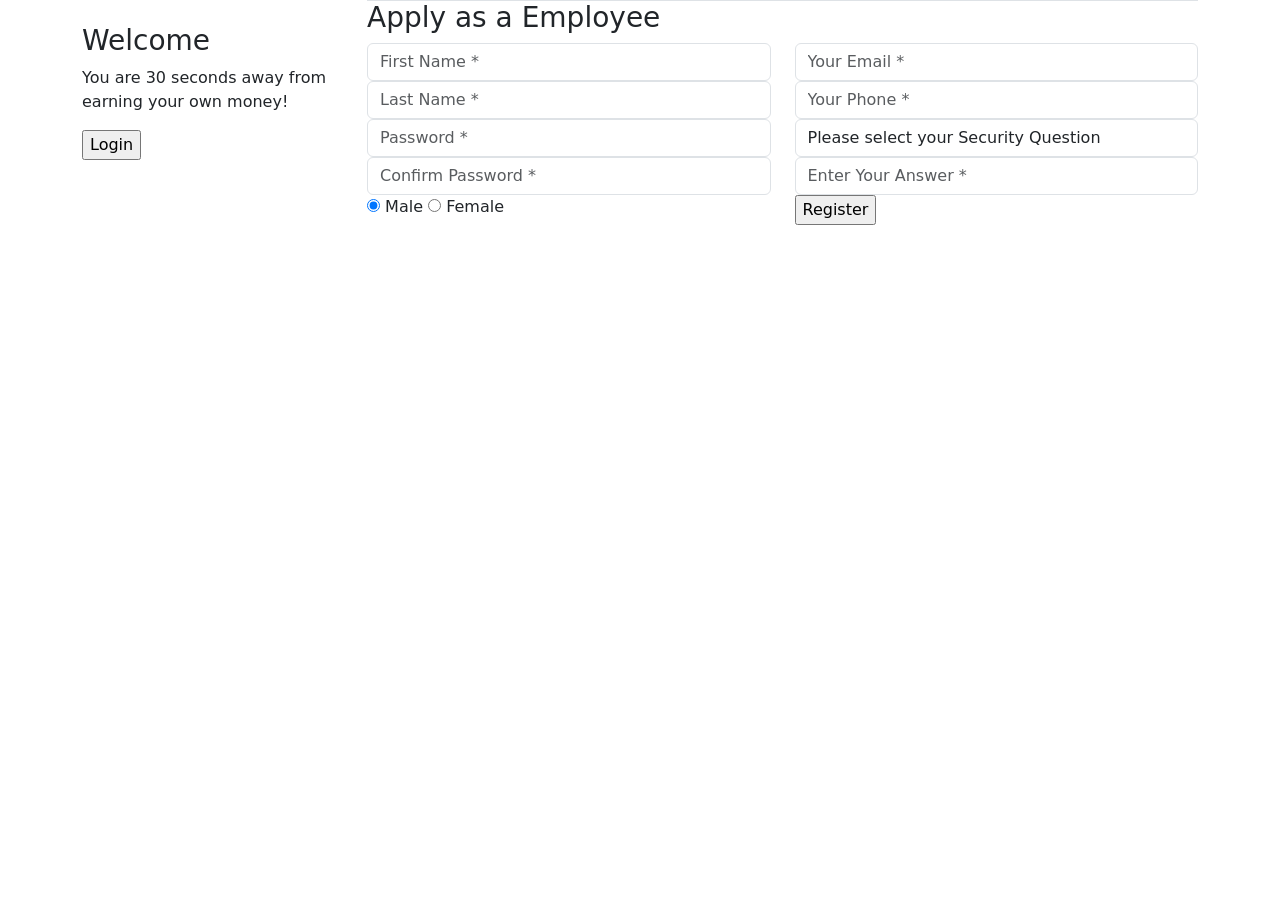
==== Employee.html @ 6e474ee9 "Wrote the HTML of both the pages" ====
<!DOCTYPE html>
<html lang="en">

<head>
  <meta charset="UTF-8">
  <meta name="viewport" content="width=device-width, initial-scale=1.0">
  <meta http-equiv="X-UA-Compatible" content="ie=edge">
  <meta name="Description" content="Enter your description here" />
  <link rel="stylesheet" href="https://cdnjs.cloudflare.com/ajax/libs/twitter-bootstrap/5.1.0/css/bootstrap.min.css">
  <link rel="stylesheet" href="https://cdnjs.cloudflare.com/ajax/libs/font-awesome/5.15.4/css/all.min.css">
  <link rel="stylesheet" href="assets/css/style.css">
  <title>Employee Page</title>
</head>

<body oncontextmenu="return false" class="snippet-body">
  <div class="container register">
    <div class="row">
      <div class="col-md-3 register-left">
        <img src="https://image.ibb.co/n7oTvU/logo_white.png" alt="" />
        <h3>Welcome</h3>
        <p>You are 30 seconds away from earning your own money!</p>
        <input type="submit" name="" value="Login" /><br />
      </div>
      <div class="col-md-9 register-right">
        <ul class="nav nav-tabs nav-justified" id="myTab" role="tablist">
        </ul>
        <div class="tab-content" id="myTabContent">
          <div class="tab-pane fade show active" id="home" role="tabpanel" aria-labelledby="home-tab">
            <h3 class="register-heading">Apply as a Employee</h3>
            <div class="row register-form">
              <div class="col-md-6">
                <div class="form-group">
                  <input type="text" class="form-control" placeholder="First Name *" value="" />
                </div>
                <div class="form-group">
                  <input type="text" class="form-control" placeholder="Last Name *" value="" />
                </div>
                <div class="form-group">
                  <input type="password" class="form-control" placeholder="Password *" value="" />
                </div>
                <div class="form-group">
                  <input type="password" class="form-control" placeholder="Confirm Password *" value="" />
                </div>
                <div class="form-group">
                  <div class="maxl">
                    <label class="radio inline">
                      <input type="radio" name="gender" value="male" checked />
                      <span> Male </span>
                    </label>
                    <label class="radio inline">
                      <input type="radio" name="gender" value="female" />
                      <span>Female </span>
                    </label>
                  </div>
                </div>
              </div>
              <div class="col-md-6">
                <div class="form-group">
                  <input type="email" class="form-control" placeholder="Your Email *" value="" />
                </div>
                <div class="form-group">
                  <input type="text" minlength="10" maxlength="10" name="txtEmpPhone" class="form-control"
                    placeholder="Your Phone *" value="" />
                </div>
                <div class="form-group">
                  <select class="form-control">
                    <option class="hidden" selected disabled>
                      Please select your Security Question
                    </option>
                    <option>What was your first school?</option>
                    <option>Whom do you love the most?</option>
                    <option>What is your pet's name?</option>
                  </select>
                </div>
                <div class="form-group">
                  <input type="text" class="form-control" placeholder="Enter Your Answer *" value="" />
                </div>
                <input type="submit" class="btnRegister" value="Register" />
              </div>
            </div>
          </div>
            <script src="https://cdnjs.cloudflare.com/ajax/libs/popper.js/2.9.2/umd/popper.min.js"></script>
            <script src="https://cdnjs.cloudflare.com/ajax/libs/twitter-bootstrap/5.1.0/js/bootstrap.min.js"></script>
</body>
</html>
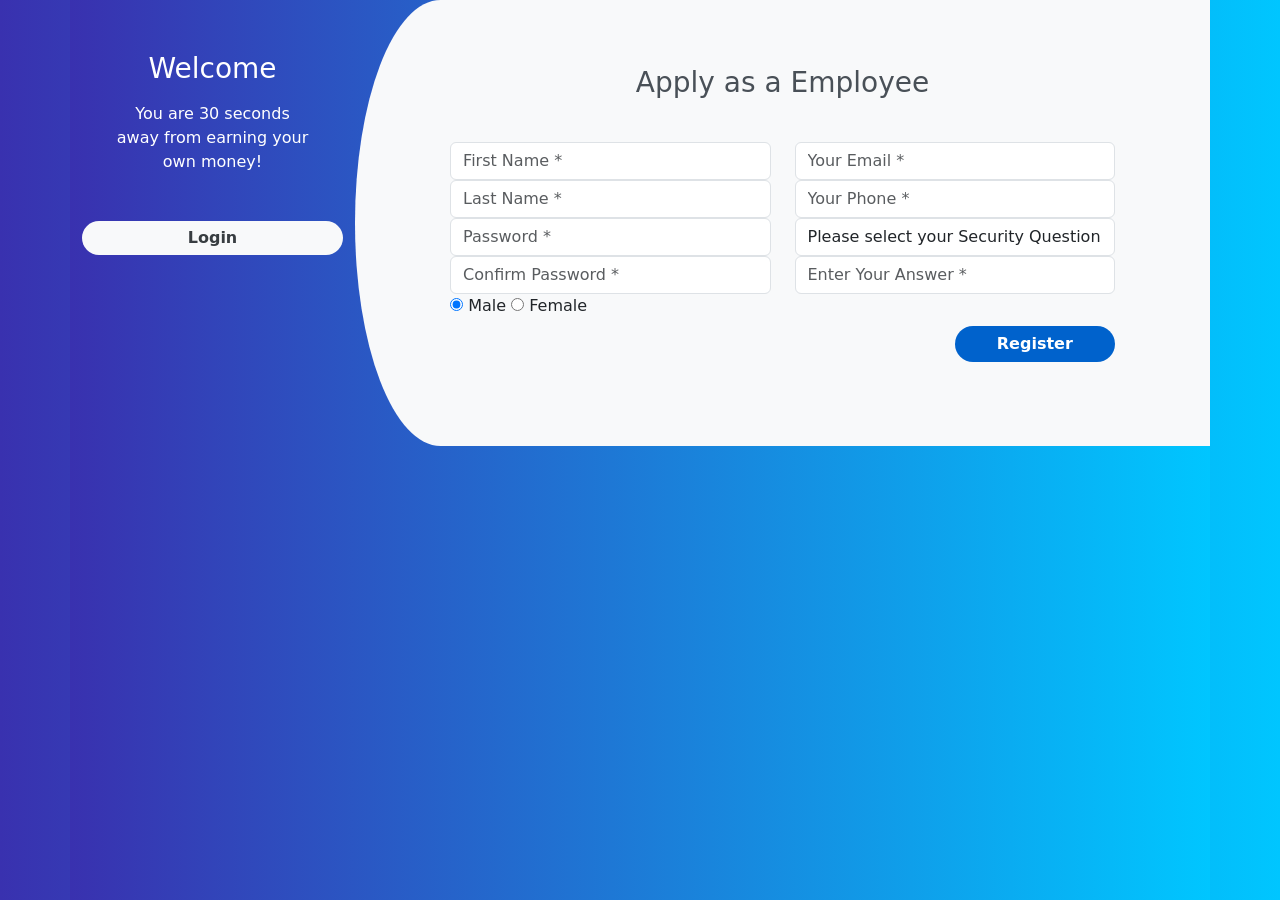
==== commit 0ee190db: "Wrote the css" ====
--- a/Employee.html
+++ b/Employee.html
@@ -8,7 +8,7 @@
   <meta name="Description" content="Enter your description here" />
   <link rel="stylesheet" href="https://cdnjs.cloudflare.com/ajax/libs/twitter-bootstrap/5.1.0/css/bootstrap.min.css">
   <link rel="stylesheet" href="https://cdnjs.cloudflare.com/ajax/libs/font-awesome/5.15.4/css/all.min.css">
-  <link rel="stylesheet" href="assets/css/style.css">
+  <link rel="stylesheet" href="style.css">
   <title>Employee Page</title>
 </head>
 
--- a/style.css
+++ b/style.css
@@ -0,0 +1,130 @@
+body{
+    background: -webkit-linear-gradient(left, #3931af, #00c6ff);
+}
+
+html, body {
+    height: 100%;
+    width: 100%;
+    margin: 0;
+    padding: 0;
+}
+
+.register {
+    background: -webkit-linear-gradient(left, #3931af, #00c6ff);
+    width: 100%;
+    height: 100%;
+  }
+
+  .register-left {
+    text-align: center;
+    color: #fff;
+    margin-top: 0;
+  }
+
+  .register-left input {
+    border: none;
+    border-radius: 1.5rem;
+    padding: 2%;
+    width: 100%;
+    background: #f8f9fa;
+    font-weight: bold;
+    color: #383d41;
+    margin-top:0;
+    margin-bottom: 0;
+    cursor: pointer;
+  }
+
+  .register-right {
+    background: #f8f9fa;
+    border-top-left-radius: 10% 50%;
+    border-bottom-left-radius: 10% 50%;
+  }
+
+  .register-left img {
+    margin-top: 15%;
+    margin-bottom: 5%;
+    width: 25%;
+    -webkit-animation: mover 2s infinite alternate;
+    animation: mover 1s infinite alternate;
+  }
+
+  @-webkit-keyframes mover {
+    0% {
+      transform: translateY(0);
+    }
+
+    100% {
+      transform: translateY(-20px);
+    }
+  }
+
+  @keyframes mover {
+    0% {
+      transform: translateY(0);
+    }
+
+    100% {
+      transform: translateY(-20px);
+    }
+  }
+
+  .register-left p {
+    font-weight: lighter;
+    padding: 12%;
+    margin-top: -9%;
+  }
+
+  .register .register-form {
+    padding: 10%;
+    margin-top: 10%;
+  }
+
+  .btnRegister {
+    float: right;
+    margin-top: 10%;
+    border: none;
+    border-radius: 1.5rem;
+    padding: 2%;
+    background: #0062cc;
+    color: #fff;
+    font-weight: 600;
+    width: 50%;
+    cursor: pointer;
+  }
+
+  .register .nav-tabs {
+    margin-top: 3%;
+    border: none;
+    background: #0062cc;
+    border-radius: 1.5rem;
+    width: 28%;
+    float: right;
+  }
+
+  .register .nav-tabs .nav-link {
+    padding: 2%;
+    height: 34px;
+    font-weight: 600;
+    color: #fff;
+    border-top-right-radius: 1.5rem;
+    border-bottom-right-radius: 1.5rem;
+  }
+
+  .register .nav-tabs .nav-link:hover {
+    border: none;
+  }
+
+  .register .nav-tabs .nav-link.active {
+    width: 100px;
+    color: #0062cc;
+    border: 2px solid #0062cc;
+    border-top-left-radius: 1.5rem;
+    border-bottom-left-radius: 1.5rem;
+  }
+
+  .register-heading {
+    text-align: center;
+    margin-top: 8%;
+    margin-bottom: -15%;
+    color: #495057;
+  }
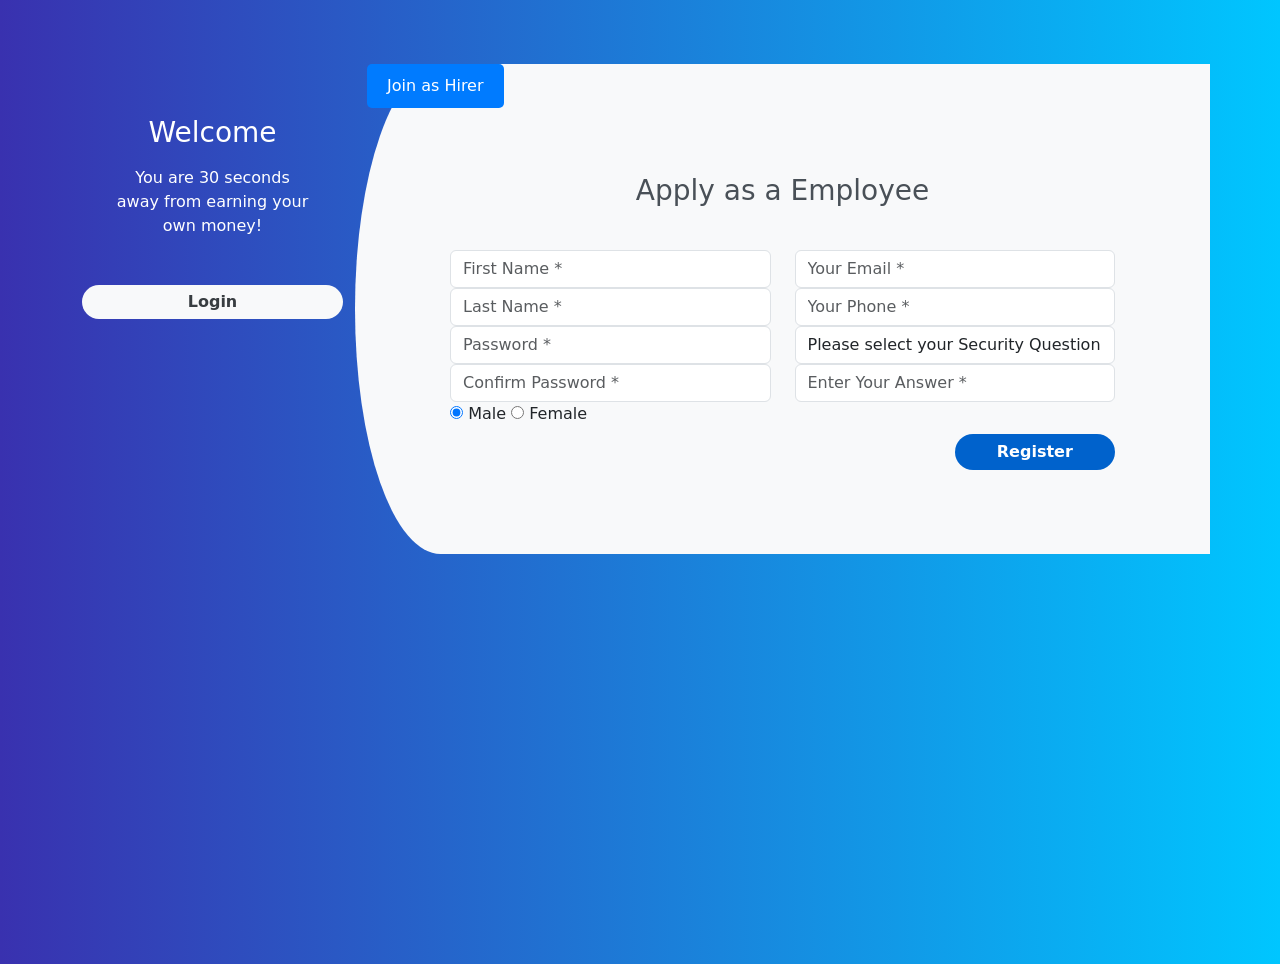
==== commit 644966d6: "Completed the project" ====
--- a/Employee.html
+++ b/Employee.html
@@ -26,6 +26,7 @@
         </ul>
         <div class="tab-content" id="myTabContent">
           <div class="tab-pane fade show active" id="home" role="tabpanel" aria-labelledby="home-tab">
+            <a href="./Hirer.html" class="button">Join as Hirer</a>
             <h3 class="register-heading">Apply as a Employee</h3>
             <div class="row register-form">
               <div class="col-md-6">
--- a/style.css
+++ b/style.css
@@ -10,9 +10,11 @@
 }
 
 .register {
-    background: -webkit-linear-gradient(left, #3931af, #00c6ff);
     width: 100%;
     height: 100%;
+    /* margin: 0;
+    padding: 0; */
+    margin-top: 5%;
   }
 
   .register-left {
@@ -43,31 +45,10 @@
   .register-left img {
     margin-top: 15%;
     margin-bottom: 5%;
-    width: 25%;
+    width: 100%;
     -webkit-animation: mover 2s infinite alternate;
     animation: mover 1s infinite alternate;
   }
-
-  @-webkit-keyframes mover {
-    0% {
-      transform: translateY(0);
-    }
-
-    100% {
-      transform: translateY(-20px);
-    }
-  }
-
-  @keyframes mover {
-    0% {
-      transform: translateY(0);
-    }
-
-    100% {
-      transform: translateY(-20px);
-    }
-  }
-
   .register-left p {
     font-weight: lighter;
     padding: 12%;
@@ -127,4 +108,23 @@
     margin-top: 8%;
     margin-bottom: -15%;
     color: #495057;
-  }+  }
+
+  .button {
+    display: inline-flex;
+    justify-content: center;
+    align-items: left;
+    padding: 10px 20px;
+    font-size: 16px;
+    color: #fff;
+    background-color: #007bff;
+    border: none;
+    border-radius: 5px;
+    text-decoration: none;
+    transition: background-color 0.3s ease;
+}
+
+.button:hover {
+    background-color: #0056b3;
+    color: #fff;
+}
